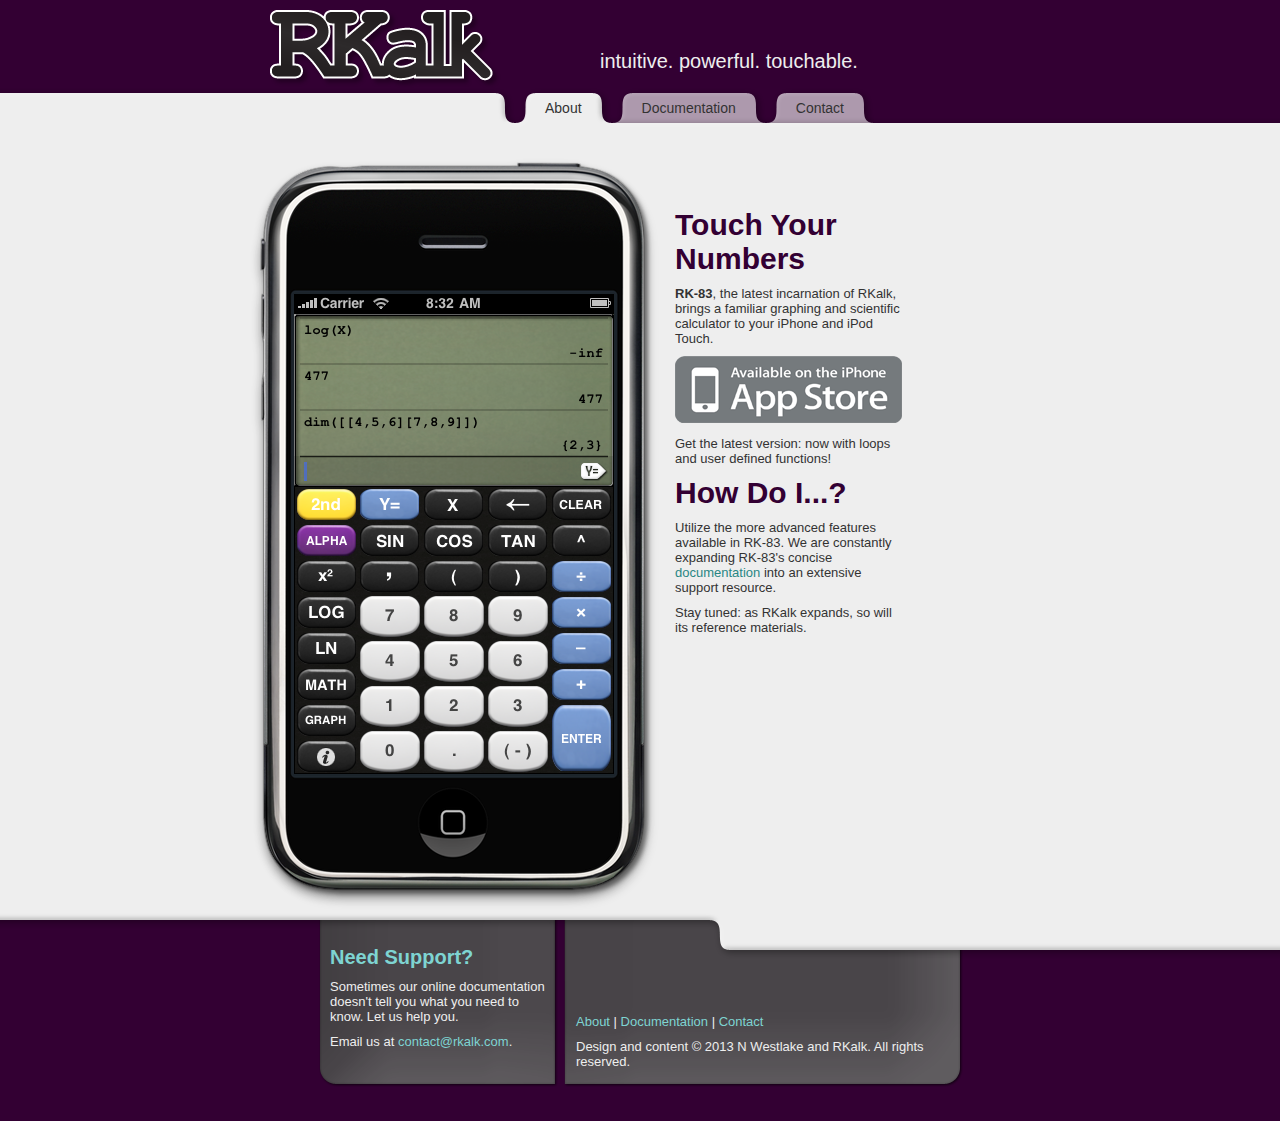
==== index.html @ bbe353a7 "pages" ====
<!DOCTYPE html PUBLIC "-//W3C//DTD XHTML 1.0 Strict//EN"
  "http://www.w3.org/TR/xhtml1/DTD/xhtml1-strict.dtd">
<html lang="en">
<head>
  <meta http-equiv="Content-Type" content="text/html; charset=utf-8">
  <title>RKalk</title>

  <meta name="description" content="" />

  <link rel="stylesheet" type="text/css" href="static/css/core.css" />
</head>

<body id='about_page'>

  <div id="head_left"></div>
  <div id="head_right"></div>
  <div id="branding" class="wrap_content">
    <h1>RKalk</h1>
    <a href="index.html">
      <img src="static/images/logo_100.png" title="RKalk" alt="RKalk"/>
    </a>
    <h2>intuitive. powerful. touchable.</h2>
  </div>
  <div id="main_nav">
    <ul>
      <li class="about_tab">
        <a href="index.html">About</a>
      </li>
      <li class="documentation_tab">
        <a href="docs/index.html">Documentation</a>
      </li>

      <li class="contact_tab">
        <a href="contact/index.html">Contact</a>
      </li>
    </ul>
  </div>
  <div id="container">
    <div id="main_content" class="wrap_content">

      <div id="main_content" class="wrap_content">
        <div id="app_img"></div>
        <div id="content">
          <h2>Touch Your Numbers</h2>

          <p>
            <strong>RK-83</strong>, the latest incarnation of RKalk, brings a
            familiar graphing and scientific calculator to your iPhone and iPod
            Touch.
          </p>

          <p>
            <a href="http://itunes.com/apps/RK-83">
              <img src="static/images/badge.png"/>
            </a>
          </p>

          <p>
            Get the latest version: now with loops and user defined functions!
          </p>

          <h2>How Do I...?</h2>

          <p>
            Utilize the more advanced features available in RK-83. We are
            constantly expanding RK-83's concise
            <a href="docs/index.html">documentation</a> into an extensive
            support resource.
          </p>

          <p>
            Stay tuned: as RKalk expands, so will its reference materials.
          </p>
        </div>
      </div>

    </div>
  </div>
  <div id="foot_container">
    <div id="foot_left"></div>
    <div id="foot_right"></div>
    <div id="footer" class="wrap_content">
      <div id="extra_info">

        <h2>Need Support?</h2>
        <p>
          Sometimes our online documentation doesn't tell you what you need to
          know. Let us help you.
        </p>
        <p>
          Email us at
          <a href="mailto:contact@rkalk.com">contact@rkalk.com</a>.
        </p>

      </div>
      <div id="copyright">
        <p>
          <a href="index.html">About</a>
          |
          <a href="docs/index.html">Documentation</a>
          |
          <a href="contact/index.html">Contact</a>
        </p>
        <p>
          Design and content &copy; 2013 N Westlake and RKalk. All rights
          reserved.
        </p>
        <p style="color: rgba(255,255,255,0.3); padding-top:10px;"></p>
      </div>
    </div>
  </div>
</body>
</html>
---- static/css/core.css ----
/* @override
	http://10.0.1.20/styles/core.css
	http://www.rkalk.com/1/2/3/sandbox/styles/core.css
	http://www.rkalk.com/styles/core.css
	http://10.0.1.20:8000/static/css/core.css
*/

/* Remove Default margins, etc.*/
* {
	margin: 0;
	padding: 0;
	border: 0px solid black;
}
/*Color ***********************/
body {
	background-color: #303;
}
#container {
	background-color: #eee;
}
#branding h2 {
	color: #eee;
}

p {
	color: #333;
}
#main_nav li a {
	color: #333;
}
/* @group submenu */

#submenu ul li a {
	color: #333;
}
#submenu ul li a .fn {
	color: #515;
}
#submenu ul li.active a {
	background: url("../images/pink.png") repeat;
}
#submenu ul li a:hover,
#submenu ul li a:active {
	/*background-color: rgba(0,0,0,.1);*/
	background: url("../images/grey.png") repeat;
	/*margin-left: 0;
	margin-right: 0;
	padding-left: 15px;
	padding-right: 15px;*/
}



/* @end */
/* @group main_content */

#main_content {
	background-color: #eee;
}
#main_content h2 {
	color: #303;
}
a:link,
a:visited {
	color: #298684;
}
a:hover,
a:active {
	color: #333;
}
/* @end */

/* @group footer */

#footer h2 {
	color: #7ed4d2;
}

#footer p {
	color: #eee;
}

#footer a:link,
#footer a:visited {
	color: #7ed4d2;
}

#footer a:hover,
#footer a:active {
	color: #eee;
}



/* @end */
/*Typography ******************/

#branding h1 {
	font-size: 1px;
}

body {
	font: 62.5% "Lucida Grande", Lucida, Verdana, sans-serif;
}
h2 {
	font-size: 3em;
}
#branding h2 {
	font-size: 2em;
}
p {
	font-size: small;
}
#main_nav li a {
	text-decoration: none;
	font-size: 1.4em;
}
#submenu ul li a .fn {
	font-size: .83em;
	font-weight: normal;
}
#submenu ul li a:hover,
#submenu ul li a:active {
	text-decoration: none;
}
#backstory p {
	font-size: 1.9em;
}
/* @group main_content */

a:link,
a:visited {
	text-decoration: none;
}

a:hover,
a:active {
	text-decoration: underline;
}
/* @end */

/* @group footer */

#footer h2 {
	font-size: 2em;
}

#footer a:link,
#footer a:visited {
	text-decoration: none;
}

#footer a:hover,
#footer a:active {
	text-decoration: underline;
}
/* @end */
/*Layout **********************/

.wrap_content {
	position: relative;
	width: 780px;
	left: 50%;
	margin-left: -390px;
	float: left;
	clear: both;
}

.clear {
	clear: both;
}

#container {
	position: relative;
	width: 100%;
	float: left;

}
#blog_page #container {
	padding-bottom: 40px;
}
#main_content {
	float: left;
	clear: both;
	margin-top: 10px;
}
#footer {
	position: relative;
	background: url("../images/foot.png") no-repeat top left;
	height: 185px;
	width: 660px;
	margin-left: -330px;
}
#foot_container {
	width: 100%;
	height: 50px;
	float: left;

}
#app_img {
	width: 409px;
	height: 752px;
	background: url("../images/app_img_20.png");
	float: left;
	margin: 10px 0 0 0;
}
#info {
	margin-bottom: 20px;
}
#docs_head {
	margin: 20px 70px 0 80px;
}

#docs_head h2 {
	margin: 10px 0;
}
#documentation_page.reference #docs_head h2 {
	clear: both;
	padding-top: 15px;
}
#backstory p {
	margin-bottom: 20px;
}
/* @group docs menu */
#docs_menu {
	float: left;
}
/* @group submenu */

#submenu {
	float: left;
	clear: both;
	width: 360px;
	margin: -10px 15px 10px 5px;
	padding: 10px 10px 25px 10px;
	background: url("../images/submenu.png") no-repeat bottom left;
}
#submenu ul {
	list-style: none;
}
#submenu ul li a {
	margin: 0 0px;
	padding: 5px 15px 9px 15px;
	display: block;
	height: 30px;
	font-size: 1.3em;
	font-weight: bold;
	border-bottom: 1px dotted #bbb;
	cursor: pointer;
}
#submenu ul li a .fn {
	padding-left: 2em;
}

/* @end */
/* @group switch */

#switch {
	height: 50px;
	width: 390px;
	float: left;
	position:relative;
	z-index: 1;
}
#switch ul {
	list-style: none;
	float: left;
}
#switch ul li {
	float: left;
}
#switch ul li a {
	float: left;
	display: block;
	height: 100%;
	line-height: 50px;
	background: url("../images/switch.png");
	text-align: center;
	font-weight: bold;
	font-size: 1.3em;
  width: 184px;
}
#switch ul li.btn_1 a {
	padding-left: 10px;
	background-position: top left;
}
/*#switch ul li.btn_2 a {*/
	/*background-position: -90px top;*/
	/*width: 139px;*/
/*}*/
#switch ul li.btn_3 a {
	padding-right: 10px;
	background-position: right top;
  border-left: 1px solid #999;
}
#documentation_page.tutorials #switch ul li.btn_1 a {
	background-position: bottom left;
}
/*#documentation_page.problems #switch ul li.btn_2 a {*/
	/*background-position: -90px bottom;*/
/*}*/
#documentation_page.reference #switch ul li.btn_3 a {
	background-position: right bottom;
}
#switch ul li a:link,
#switch ul li a:visited {
	color: #000;
}
#switch ul li a:hover,
#switch ul li a:active {
	color: #303;
}



/* @end */

/* @end */
/* @group branding */

#branding h1 {
	height: 0px;
	overflow: hidden;
}

#branding img {
	float: left;
	padding-left: 20px;
}
#branding h2 {
	float: left;
	font-weight: normal;
	position: absolute;
	left: 50%;
	top: 40px;
	margin-left: -40px;
}
#branding {
	float: left;
	margin-top: 10px;
}



/* @end */

/* @group main_nav */

#main_nav {
	margin-left: -150px;
	position: relative;
	left: 50%;
	float: left;
	clear: both;
}

#main_nav ul {
	float: left;
	list-style: none;
	background: url("../images/tab_r.png") no-repeat bottom left;
	padding-left: 25px;
}
#main_nav ul li {
	float: left;
	background: url("../images/tab_l.png") no-repeat top left;
}
#main_nav li a {
	padding: 0 30px 0 30px;
	display: block;
	line-height: 40px;
	background: url("../images/tab_r.png") no-repeat top right;
	float: left;
}

#main_nav li a:hover {
	background-position: bottom right;
}
#main_nav ul li:hover {
	background-position: bottom left;
}



/* @end */

/* @group about_page */

#about_page #main_nav .about_tab,
#documentation_page #main_nav .documentation_tab,
#blog_page #main_nav .blog_tab,
#contact_page #main_nav .contact_tab {
	background-position: bottom left;
}
#about_page #main_nav .about_tab a,
#documentation_page #main_nav .documentation_tab a,
#blog_page #main_nav .blog_tab a,
#contact_page #main_nav .contact_tab a {
	background-position: bottom right;
}



/* @end */

/* @group top and bottom of container */

#head_left {
	background: url("../images/top_l.png") repeat-x right top;
	position: absolute;
	width: 50%;
	height: 40px;
	left: 0;
	top: 88px;
	z-index: 0;
}
#head_right {
	background: url("../images/top_r.png") repeat-x left top;
	position: absolute;
	width: 100%;
	overflow: visible;
	height: 40px;
	left: 0;
	top: 88px;
	z-index: -1;
}

#foot_left {
	height: 50px;
	overflow: visible;
	width: 50%;
	position: absolute;
	float: left;
	z-index: -1;
	clear: both;
	background: url("../images/foot_l.png") repeat-x top right;
}

#foot_right {
	height: 50px;
	overflow: visible;
	width: 100%;
	position: absolute;
	float: left;
	z-index: -2;
	clear: both;
	background: url("../images/foot_r.png") repeat-x top right;
}



/* @end */

/* @group content */

#content {
	width: 230px;
	float: right;
	margin: 60px 125px 10px 0;
}
#content p {
	margin: 10px 0;
}



/* @end */

/* @group footer */
#footer h2 {
	margin-bottom: 10px;
}
#footer p {
	margin:10px 0;
}
#footer #copyright {
	width: 370px;
	padding: 94px 20px 22px 16px;
	float: left;

}

#footer #extra_info {
	width: 220px;
	padding: 36px 10px 22px 20px;
	float: left;
}
/* @end */
/*Unsorted *************/

#blog_content {
	float: left;
	width: 550px;
}

#blog_content p {

	margin: 1em 0;
}
.post > *,
.post {

}
.post {
	padding: 14px;
}
.post.odd {
	background-color: #ccc;
}

#sidebar ul,
#blog_content ul {
	padding-left: 1.4em;
	font-size: 1.2em;
}

#blog_content img {
	float: none;
	clear: none;
	display: block;
	margin: 0 auto;
	text-align: center;
	position: relative;
}

#blog_content div.post.odd p img {

}
#blog_page #sidebar h2 {
	color: #eee;
	font-size: 2em;
	margin: 0 0 10px;
}
#blog_page #sidebar ul {
	color: #eee;
}
#blog_page #sidebar ul li a {
	color: #7ed4d2;
}
#blog_page #sidebar {
	float: left;
	width: 200px;
	margin-left: 10px;
	padding: 10px;
	background-color: #444;
}

/***************************/
#documentation_page.problems div#submenu {
	margin-bottom: 40px;
}
#blog_page div#comments {
	float: left;
	clear: both;
	margin-top: 200px;
	display: none;
}
#blog_page div#comments p.comment-timestamp {

	margin-top: -200px;
}
#documentation_page.tutorials #docs_head {
	float: left;
	clear: left;
	width: 300px;
	margin-top: 0;
	margin-right: 0;
}
#player {
	background: url("../images/app_img_20.png") no-repeat left top;
	width: 409px;
	height: 752px;
	float: right;
	clear: none;
	position: relative;
	margin-left: -50px;
	left: 30px;
}
#player > object {
	float: left;
	position: relative;
	left: 44px;
	top: 156px;
	z-index: 10;
}

#blog_page #backstory {
	width: 640px;
	position: relative;
	left: 60px;
}
#blog_page #backstory h2 {
	margin-bottom: 10px;
}
#blog_page div.paper h2,
#blog_page div.backstory h2 {
	color: #404;
}
#blog_page div.paper h2 {
	font-size: 2.4em;
}
#blog_page h3.date-header,
#blog_page p.post-footer {
	color: #999;
	font: normal 1.2em "Helvetica Neue", Arial, Helvetica, Geneva, sans-serif;
}
#blog_page div.paper p {
	margin: 15px 0;
	font-size: 1.3em;
	color: #333;
}
#blog_page div.paper ul {
	padding-left: 20px;
	font-size: 1.2em;
	color: #333;
}


#blog_page div.paper {
	background: url("../images/paper_blog_body.png") repeat-y;
	padding: 0px 30px 0px 30px;
	margin: 20px 0;
	float: left;
	left: 50px;
	width: 460px;
	clear: none;
	position: relative;
	z-index: 2;
}
#blog_page div.paper div.top {
	background: url("../images/paper_blog_top.png") no-repeat bottom left;
	height: 20px;
	float: left;
	clear: both;
	width: 600px;
	position: absolute;
	left: 0px;
	top: -20px;
}
#blog_page div.paper div.bottom {
	background: url("../images/paper_blog_btm.png") no-repeat top left;
	height: 20px;
	float: left;
	clear: both;
	width: 600px;
	position: relative;
	left: -30px;
	top: 20px;
}

#blog_page div.paper p.post-footer {
	margin-bottom: -20px;
}

#blog_page h3.date-header {
	margin-top: 0px;
}

#contact_page img {
	float: left;
	clear: both;
}
#contact_page #main_content h2,
#contact_page #main_content p {
	position: relative;
	left: 20px;
	top: 50px;
	padding-right: 20px;
	padding-bottom: 12px;
}
#contact_page #main_content p {
	font-size: 1.9em;
}
#contact_page #main_content {
	margin-top: 30px;
	margin-bottom: 30px;
}
code {
	font-weight: bold;
	color: #333;
	font-size: 1.4em;
	margin: 0 10px;
	position: relative;
	width: 100%;

}
code.rkode {
	font-size: 2em;
	text-align: center;
	width: 100%;
	position: relative;
	margin: 10px auto;
	clear: both;
	float: left;
}

img.tex {
	display: inline;
	vertical-align: text-bottom;
}

img.tall.tex {
	display: block;
	margin: 8px auto;
}

span.click_for_more {
	float: right;
	color: #888;
	font-style: italic;
	font-size: 1.3em;
	vertical-align: baseline;
}
.fn_over {
	cursor: pointer;
	/*background-color: rgba(255,255,255,.5);*/
	background: url("../images/white.png") repeat;
}
#steps {
	float: left;
	clear: both;
	width: 790px;
	position: relative;
	left: 50%;
	margin-left: -350px;
}

#steps p {
	margin: 10px auto;
}
#steps img {
	border: 0px solid black;
	margin: 0 6px -20px 6px;

}
#steps div.f_00,
#steps div.f_10,
#steps div.f_11,
#steps div.f_20 {
	clear: both;
}
#steps div.f_10,
#steps div.f_11,
#steps div.f_12,
#steps div.f_13 {
	background: url("../images/paper_short_body.png") repeat-y;
	float: left;
	width: 290px;
	padding: 0 20px 0 20px;
	position: relative;
	margin: 10px;
}
#steps div.f_10 div.top,
#steps div.f_11 div.top,
#steps div.f_12 div.top,
#steps div.f_13 div.top {
	background: url("../images/paper_short_top.png") no-repeat left bottom;
	width: 330px;
	height: 20px;
	position: absolute;
	top: -20px;
	left: 0px;
}
#steps div.f_10 div.bottom,
#steps div.f_11 div.bottom,
#steps div.f_12 div.bottom,
#steps div.f_13 div.bottom {
		background: url("../images/paper_short_btm.png") no-repeat left top;
	width: 330px;
	height: 20px;
	position: relative;
	top: 20px;
	left: -20px;
}
#steps div.f_00,
#steps div.f_20 {
	background: url("../images/paper_body.png") repeat-y;
	float: left;
	width: 600px;
	padding: 0 20px 0 20px;
	position: relative;
	margin: 10px 10px 30px 10px;
}
#steps div.f_00 div.top,
#steps div.f_20 div.top {
	background: url("../images/paper_top.png") no-repeat left bottom;
	height: 20px;
	width: 640px;
	position: absolute;
	top: -20px;
	left: 0px;
}
#steps div.f_00 div.bottom,
#steps div.f_20 div.bottom {
	background: url("../images/paper_btm.png") no-repeat left top;
	height: 20px;
	width: 640px;
	position: relative;
	top: 20px;
	left: -20px;
	margin-bottom: 15px;
}



#documentation_page.tutorials p.subtitle {
	clear: both;
	font-size: 1.9em;
	width: 630px;
	float: left;
	position: relative;
	left: 50%;
	margin: 0px 0 20px -304px;

}
#documentation_page h2.odd {
	padding-right: 304px;
	width: 50%;
	float: right;
	clear: both;
	padding-left: 44px;
	position: relative;
	display: block;
	line-height: 60px;
	color: #eee;
	font-weight: normal;
	background: url("../images/branch_1.png") no-repeat left top;
	z-index: 2;
}
#documentation_page h2.even,
#blog_page h2.even {
	width: 50%;
	float: left;
	clear: both;
	text-align: right;
	padding-right: 480px;
	margin-left: -120px;
	position: relative;
	display: block;
	line-height: 90px;
	color: #eee;
	font-weight: normal;
	background: url("../images/branch_2.png") no-repeat right top;
	z-index: 2;
	margin-bottom: -10px;
}
#documentation_page.problems div.paper p{
	margin: 12px;
}

#documentation_page.problems div.paper table {
	margin: 10px auto;
	font-size: 1.2em;
	color: #333;
	width: 200px;
}
#documentation_page.problems div.paper table th {
	font-size: 1.2em;
}
#documentation_page div.paper{
	float: left;
	clear: both;
	position: relative;
	left: 50%;
	width: 627px;
	margin: 0px 0px 40px -310px;
	padding: 0px 5px 0 6px;
	background: url("../images/paper_body.png") repeat-y left top;
}
#documentation_page div.paper > div.top {
	float: left;
	height: 20px;
	width: 640px;
	position: absolute;
	top: -20px;
	left: 0px;
	margin: 0;
	padding: 0;
	background: url("../images/paper_top.png") no-repeat left bottom;
}
#documentation_page div.paper > div.bottom {
	float: left;
	height: 20px;
	width: 640px;
	position: relative;
	left: -6px;
	top: 20px;
	z-index: 1;
	background: url("../images/paper_btm.png") no-repeat left top;
}
#documentation_page.reference dl dt {
	line-height: 21px;
	border-top: 1px solid #bbb;
	clear: both;
	float: left;
	width: 586px;
	padding: 5px 20px;
}
#documentation_page.reference dl dt .fn_name {
	float: left;
	font-size: 2em;
	color: #505;
	vertical-align: baseline;
}
#documentation_page.reference dl dt .fn_types {
	float: left;
	font-style: italic;
	font-size: 1.4em;
	padding: 0 0.3em;
	color: #666;
	vertical-align: baseline;
}
#documentation_page.reference dl dt .fn_desc {
	font-size: 1.3em;
	padding-left: .2em;
	vertical-align: baseline;
	float: left;
}
#documentation_page.reference dl dd {
	float: left;
	clear: both;
	width: 585px;
	padding: 0px 20px;
}
#documentation_page.reference dl dd div.more {
	background: url("../images/more_body.png") repeat-y center top;
	width: 585px;
	position: relative;
	float: left;
	clear: both;
	margin: 20px 0 30px 0;
}
#documentation_page.reference dl dd div.more > div.top {
	background: url("../images/more_top.png") no-repeat center top;
	width: 100%;
	height: 20px;
	position: absolute;
	top: -20px;
	padding-top: 0px;
	left: 0px;
}
#documentation_page.reference dl dd div.more > div.bottom {
	background: url("../images/more_btm.png") no-repeat center bottom;
	padding-bottom: 0px;
	width: 100%;
	height: 20px;
	position: relative;
	top: 20px;

}
#documentation_page.reference dl {
	width: auto;
	/*background-color: rgba(173,153,173,.25);*/
	background: url("../images/pink.png") repeat;
	float: left;
	border-bottom: 1px solid #bbb;
}

#documentation_page.reference dl dd p {
	position: relative;
	padding: 0 20px;
	margin: -10px 0 -30px 0;
	z-index: 1;
}
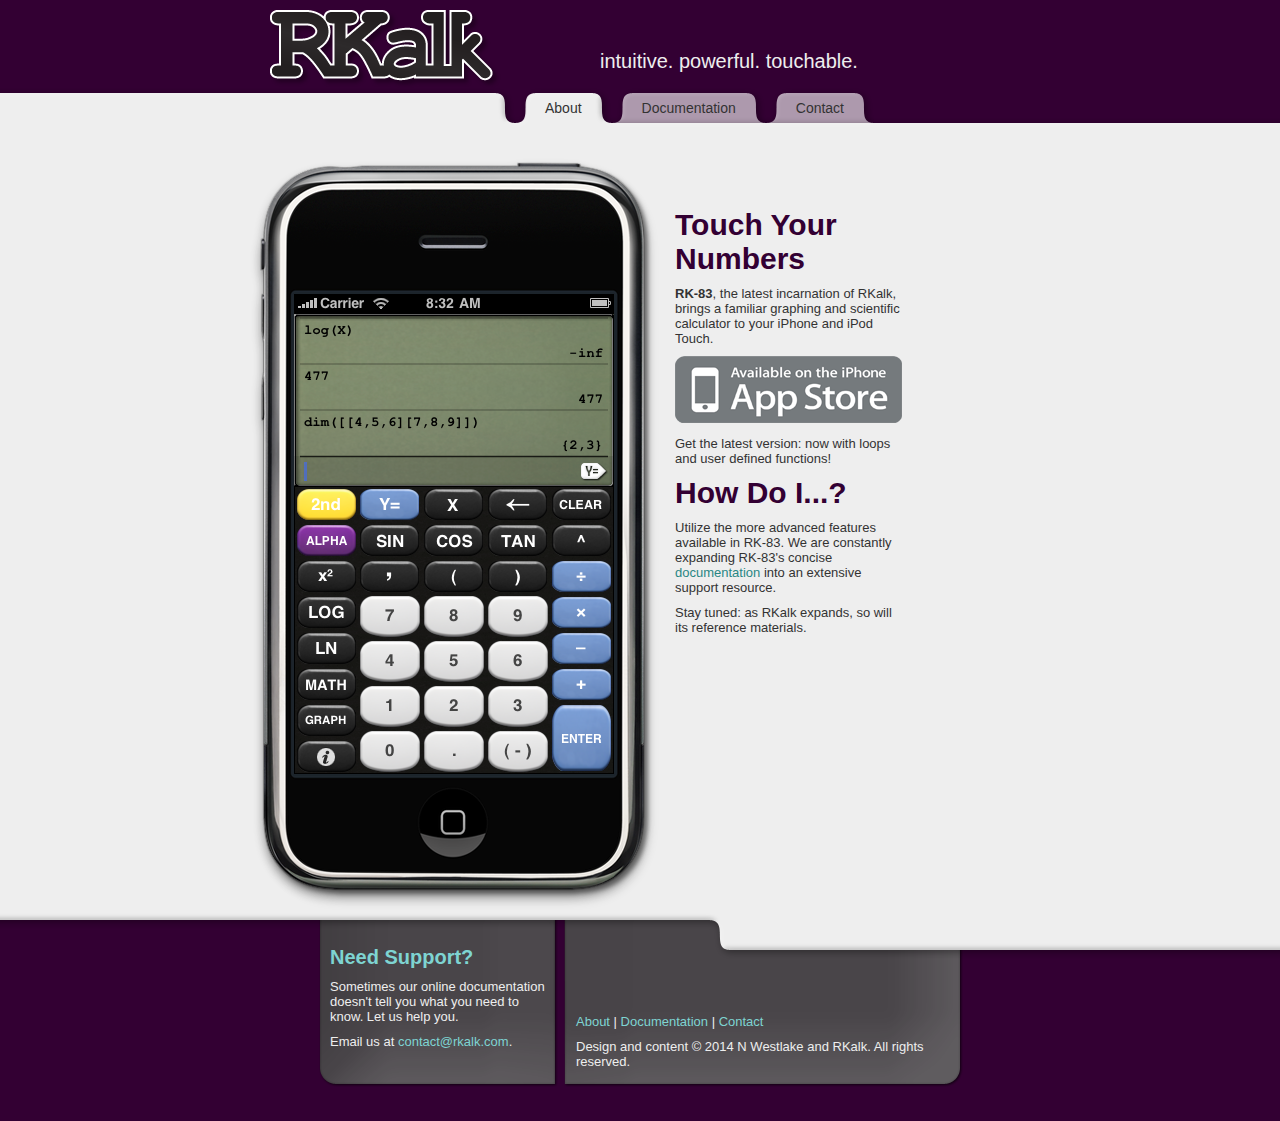
==== commit ce2c088c: "date" ====
--- a/index.html
+++ b/index.html
@@ -50,7 +50,7 @@
           </p>
 
           <p>
-            <a href="http://itunes.com/apps/RK-83">
+            <a href="https://itunes.apple.com/app/id327991679">
               <img src="static/images/badge.png"/>
             </a>
           </p>
@@ -102,7 +102,7 @@
           <a href="contact/index.html">Contact</a>
         </p>
         <p>
-          Design and content &copy; 2013 N Westlake and RKalk. All rights
+          Design and content &copy; 2014 N Westlake and RKalk. All rights
           reserved.
         </p>
         <p style="color: rgba(255,255,255,0.3); padding-top:10px;"></p>
